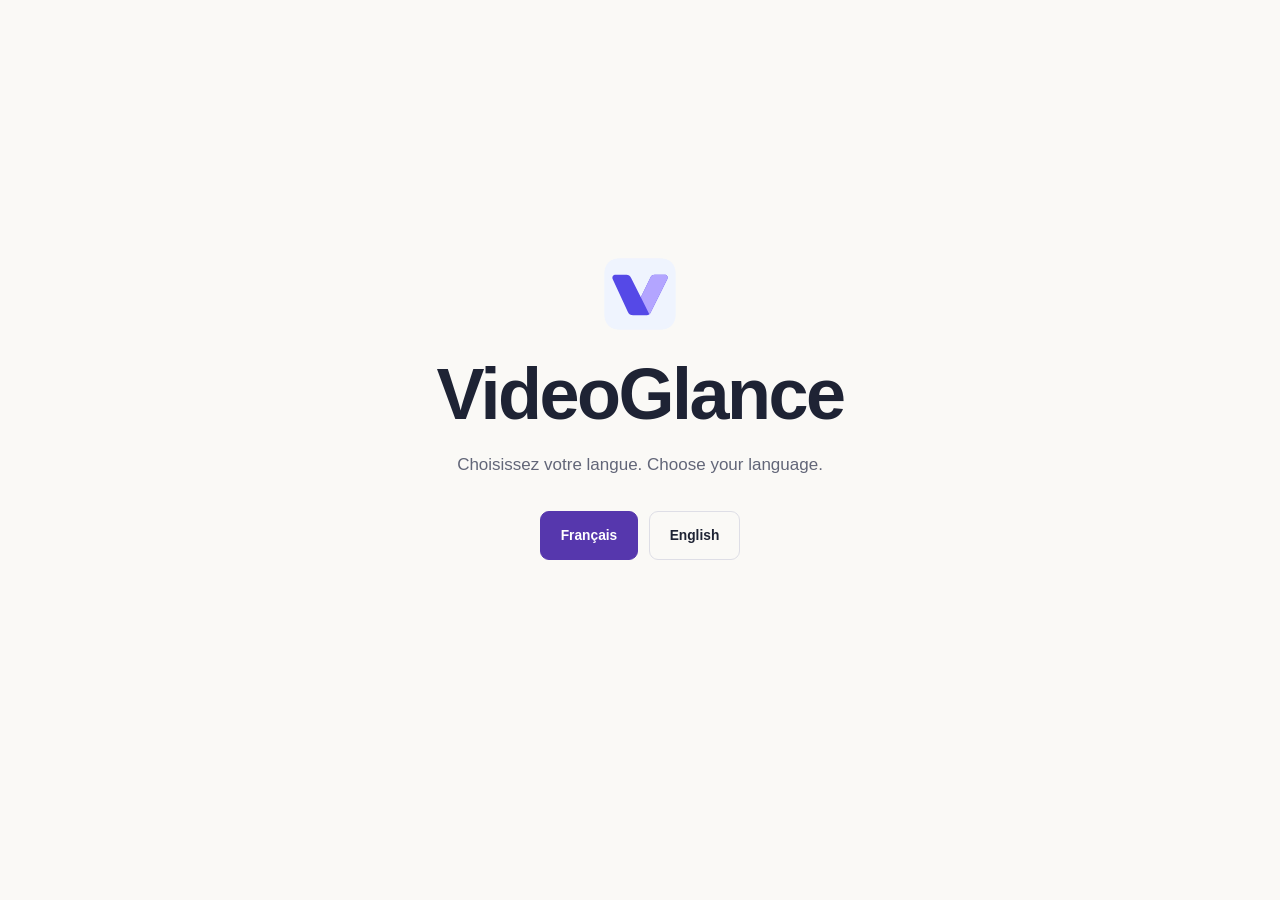
==== index.html @ 0eddb9f0 "feat(site): publish the bilingual preparation website Add the reviewed French and English home, guid" ====
<!doctype html>
<html lang="fr"><head><meta charset="utf-8">
<meta name="viewport" content="width=device-width, initial-scale=1">
<meta name="robots" content="noindex, nofollow"><title>VideoGlance — Français / English</title>
<link rel="icon" href="assets/icon.svg"><link rel="stylesheet" href="assets/site.css">
</head><body><main class="wrap language-choice"><img src="assets/icon.svg" width="88" height="88" alt="VideoGlance">
<h1>VideoGlance</h1><p>Choisissez votre langue. <span lang="en">Choose your language.</span></p>
<div class="actions"><a class="button" href="fr/index.html" lang="fr" hreflang="fr">Français</a>
<a class="button button-secondary" href="en/index.html" lang="en" hreflang="en">English</a></div>
</main></body></html>
---- assets/site.css ----
:root {
  color-scheme:light;
  --paper:#faf9f6;
  --ink:#1e2334;
  --muted:#626678;
  --purple:#5637ad;
  --line:#dedee6;
  --soft:#efedf7;
  --radius:18px;
  font-family:-apple-system,BlinkMacSystemFont,"Segoe UI",sans-serif;
  font-synthesis:none;
}
* {
  box-sizing:border-box;
}
html {
  scroll-behavior:smooth;
  scroll-padding-top:2rem;
}
body {
  margin:0;
  background:var(--paper);
  color:var(--ink);
  font-size:17px;
  line-height:1.65;
}
img {
  max-width:100%;
  height:auto;
}
a {
  color:var(--purple);
  text-underline-offset:.23em;
}
a:hover {
  text-decoration-thickness:2px;
}
a:focus-visible,summary:focus-visible,[tabindex]:focus-visible {
  outline:3px solid var(--purple);
  outline-offset:5px;
  border-radius:3px;
}
h1,h2,h3,p,figure {
  margin:0;
}
h1,h2,h3 {
  font-weight:650;
  letter-spacing:-.035em;
  line-height:1.12;
}
h2 {
  font-size:clamp(2rem,3.4vw,3rem);
  max-width:22ch;
}
h3 {
  font-size:1.35rem;
  letter-spacing:-.02em;
}
p+p {
  margin-top:1rem;
}
.wrap {
  width:min(1240px,calc(100% - 96px));
  margin-inline:auto;
}
.site-header {
  display:flex;
  align-items:center;
  gap:2rem;
  min-height:116px;
  border-bottom:1px solid var(--line);
}
.brand {
  margin-right:auto;
  display:flex;
  align-items:center;
}
.brand img {
  display:block;
  width:188px;
  height:42px;
  object-fit:contain;
}
.site-header nav {
  display:flex;
  align-items:center;
  gap:1.7rem;
}
.site-header nav a {
  font-size:.88rem;
  color:var(--ink);
  text-decoration:none;
}
.site-header a[aria-current=page] {
  color:var(--purple);
  text-decoration:underline;
}
.site-header .languages {
  gap:.65rem;
  font-size:.8rem;
  border-left:1px solid var(--line);
  padding-left:1.5rem;
}
.languages span {
  font-weight:700;
}
.languages a {
  color:var(--muted);
}
.skip-link {
  position:absolute;
  left:16px;
  top:-100px;
  z-index:10;
  background:var(--ink);
  color:white;
  padding:12px 18px;
}
.skip-link:focus {
  top:12px;
}
.hero {
  display:grid;
  grid-template-columns:.95fr 1.2fr;
  align-items:center;
  gap:4rem;
  padding:88px 0 90px;
}
.eyebrow,.section-label {
  text-transform:uppercase;
  font-size:.68rem;
  font-weight:750;
  letter-spacing:.15em;
  color:var(--purple);
  margin-bottom:1.4rem;
}
.hero-title {
  font-size:clamp(3.2rem,5vw,4.7rem);
  line-height:1.02;
  max-width:11ch;
  letter-spacing:-.055em;
}
.lead {
  font-size:1.05rem;
  line-height:1.65;
  color:var(--muted);
  max-width:43ch;
  margin-top:1.8rem;
}
.actions {
  display:flex;
  gap:.65rem;
  flex-wrap:wrap;
  margin-top:2rem;
}
.button {
  display:inline-flex;
  align-items:center;
  justify-content:center;
  padding:.85rem 1.25rem;
  border-radius:9px;
  background:var(--purple);
  color:white;
  text-decoration:none;
  font-size:.86rem;
  font-weight:650;
  line-height:1.4;
  border:1px solid var(--purple);
}
.button:hover {
  background:#44278f;
}
.button-secondary {
  background:transparent;
  color:var(--ink);
  border-color:var(--line);
}
.button-secondary:hover {
  background:var(--soft);
}
.hero-note {
  font-size:.73rem;
  color:var(--muted);
  margin-top:1.1rem;
}
.hero-visual {
  min-width:0;
  position:relative;
  padding:2rem 0;
}
.hero-visual::before {
  content:"";
  position:absolute;
  inset:0 -15px 30px -15px;
  border-radius:50% 43% 46% 39%;
  background:#ece8f6;
  z-index:-1;
}
.hero-visual img {
  display:block;
  width:100%;
  border-radius:12px;
  box-shadow:0 24px 65px -24px #2525386b;
}
.hero-visual figcaption {
  font-size:.66rem;
  line-height:1.55;
  color:var(--muted);
  padding:1rem .5rem 0;
  max-width:60ch;
}
.story,.compatibility,.faq {
  padding:76px 0;
  border-top:1px solid var(--line);
}
.story h2 {
  margin-bottom:2.4rem;
}
.feature-row {
  display:grid;
  grid-template-columns:130px 1fr;
  gap:2rem;
  padding:2.2rem 0;
  border-bottom:1px solid var(--line);
}
.feature-row:last-child {
  border-bottom:0;
  padding-bottom:0;
}
.feature-number {
  font-size:.9rem;
  font-weight:650;
  color:var(--purple);
  padding-top:.25rem;
}
.feature-row>div {
  max-width:73ch;
}
.feature-row p {
  color:var(--muted);
  margin-top:.8rem;
}
.compatibility-grid {
  display:grid;
  grid-template-columns:1.1fr 1fr;
  gap:5rem;
  margin-top:2.8rem;
}
.compatibility-grid p {
  font-size:.93rem;
  color:var(--muted);
  margin-top:1rem;
}
.format-list {
  display:flex;
  gap:.45rem;
  flex-wrap:wrap;
  list-style:none;
  padding:0;
  margin:1.1rem 0;
}
.format-list li {
  border:1px solid #cfcbdc;
  border-radius:6px;
  padding:.15rem .65rem;
  font-size:.75rem;
  font-weight:650;
}
.notice {
  border-left:3px solid #b5a5dc;
  padding:1rem 1.5rem;
  margin-top:2.5rem;
  background:var(--soft);
  border-radius:0 12px 12px 0;
}
.notice h3 {
  font-size:1rem;
}
.notice p {
  color:var(--muted);
  font-size:.88rem;
  margin-top:.6rem;
}
.availability {
  background:#29243f;
  color:#f8f6ff;
  border-radius:var(--radius);
  padding:48px 56px;
  margin:20px 0 76px;
  max-width:100%;
}
.availability .section-label {
  color:#c8baf1;
}
.availability h2 {
  font-size:2.5rem;
}
.availability p {
  max-width:79ch;
  color:#d7d3e4;
  margin-top:1.25rem;
}
.availability a {
  color:white;
}
.text-link {
  display:inline-block;
  margin-top:1.4rem;
  font-weight:650;
  font-size:.88rem;
}
.faq h2 {
  margin-bottom:2rem;
}
details {
  border-top:1px solid var(--line);
  padding:1.2rem 0;
}
details:last-child {
  border-bottom:1px solid var(--line);
}
summary {
  font-size:1rem;
  font-weight:600;
  cursor:pointer;
  list-style-position:outside;
  margin-left:1.3rem;
  padding-left:.5rem;
}
details p {
  font-size:.93rem;
  color:var(--muted);
  max-width:83ch;
  padding:1rem 1.8rem .25rem;
}
.site-footer {
  background:#eeedf0;
  margin-top:30px;
  padding:42px 0;
}
.footer-inner {
  display:flex;
  gap:2rem;
  justify-content:space-between;
  align-items:center;
}
.footer-name {
  font-size:1.3rem;
  font-weight:750;
  letter-spacing:-.04em;
}
.site-footer p+p {
  font-size:.75rem;
  margin-top:.25rem;
  color:var(--muted);
}
.site-footer nav {
  display:flex;
  flex-wrap:wrap;
  gap:1.5rem;
  font-size:.8rem;
}
.document-page {
  padding-top:64px;
  padding-bottom:64px;
}
.document-layout {
  display:grid;
  grid-template-columns:220px minmax(0,1fr);
  gap:4rem;
}
.toc {
  position:sticky;
  top:30px;
  align-self:start;
  font-size:.77rem;
  line-height:1.5;
}
.toc strong {
  display:block;
  margin-bottom:1rem;
}
.toc ol {
  list-style:none;
  padding:0;
  margin:0;
}
.toc li+li {
  margin-top:.8rem;
}
.toc a {
  color:var(--muted);
  text-decoration:none;
}
.toc a:hover {
  color:var(--purple);
}
.prose {
  min-width:0;
  max-width:77ch;
}
.prose h1,.status-page h1 {
  font-size:clamp(2.6rem,5vw,4rem);
  margin-bottom:2rem;
  max-width:18ch;
}
.prose h2 {
  font-size:1.9rem;
  margin:2.7rem 0 1.1rem;
  max-width:100%;
}
.prose h3 {
  margin-top:1.8rem;
}
.prose p,.prose ul,.prose ol {
  font-size:.95rem;
  line-height:1.8;
  margin-bottom:1.1rem;
}
.prose p+p {
  margin-top:0;
}
.prose li+li {
  margin-top:.5rem;
}
.prose code {
  font-family:ui-monospace,SFMono-Regular,monospace;
  font-size:.88em;
  background:var(--soft);
  padding:.1rem .3rem;
  border-radius:4px;
}
.table-scroll {
  overflow:auto;
  max-width:100%;
  margin:1.5rem 0;
  border:1px solid var(--line);
  border-radius:10px;
}
table {
  border-collapse:collapse;
  width:100%;
  font-size:.83rem;
  line-height:1.5;
  text-align:left;
}
th,td {
  padding:.85rem 1rem;
  vertical-align:top;
  border-bottom:1px solid var(--line);
}
th {
  background:#efedf3;
  font-weight:650;
}
tr:last-child td {
  border-bottom:0;
}
.status-page {
  max-width:88ch;
  margin-inline:auto;
}
.status-page h2 {
  font-size:1.8rem;
  margin:2.5rem 0 1rem;
}
.status-page p,.status-page li {
  font-size:.95rem;
  color:var(--muted);
}
.status-page .notice p {
  margin-bottom:0;
}
.stage-label {
  display:inline-block;
  background:var(--soft);
  color:var(--purple);
  font-size:.7rem;
  font-weight:650;
  padding:.25rem .65rem;
  border-radius:99px;
  margin-bottom:1rem;
}
.guide-notice {
  font-size:.8rem;
  color:var(--muted);
  border-bottom:1px solid var(--line);
  padding-bottom:1.5rem;
  margin-bottom:2rem;
}
@media(max-width:1000px) {
  .wrap {
    width:calc(100% - 56px);
  }
  .hero {
    gap:2.5rem;
  }
  .hero-title {
    font-size:3.5rem;
  }
  .site-header nav {
    gap:1.1rem;
  }
  .site-header {
    gap:1.4rem;
  }
  .brand img {
    width:160px;
  }
  .hero .actions {
    flex-direction:column;
    align-items:flex-start;
  }
  .compatibility-grid {
    gap:2.5rem;
  }
  .document-layout {
    grid-template-columns:180px minmax(0,1fr);
    gap:2rem;
  }
}
@media(max-width:760px) {
  .wrap {
    width:calc(100% - 40px);
  }
  .site-header {
    min-height:108px;
    flex-wrap:wrap;
    gap:.9rem;
    padding-block:20px;
  }
  .brand img {
    width:158px;
    height:32px;
  }
  .site-header>nav:not(.languages) {
    order:3;
    width:100%;
    gap:1.5rem;
  }
  .site-header nav a {
    font-size:.8rem;
  }
  .site-header .languages {
    padding-left:1rem;
    gap:.5rem;
  }
  .hero {
    grid-template-columns:1fr;
    padding:56px 0 48px;
    gap:1rem;
  }
  .hero-title {
    font-size:clamp(3.2rem,10vw,4.6rem);
    max-width:13ch;
  }
  .hero-copy {
    max-width:35rem;
  }
  .hero .actions {
    flex-direction:row;
    align-items:center;
  }
  .lead {
    font-size:1rem;
  }
  .hero-visual {
    max-width:600px;
    margin:1.4rem auto 0;
    width:100%;
    padding-bottom:0;
  }
  .hero-visual::before {
    inset:0 -8px 25px;
  }
  .hero-visual figcaption {
    font-size:.64rem;
  }
  .story,.compatibility,.faq {
    padding:48px 0;
  }
  .feature-row {
    grid-template-columns:36px minmax(0,1fr);
    gap:1rem;
    padding:1.8rem 0;
  }
  .feature-row h3 {
    font-size:1.2rem;
  }
  .feature-row p {
    font-size:.92rem;
  }
  .compatibility-grid {
    grid-template-columns:1fr;
    gap:2rem;
    margin-top:2rem;
  }
  .availability {
    padding:32px 24px;
    margin:10px 0 48px;
  }
  .availability h2 {
    font-size:2rem;
  }
  .availability p {
    font-size:.92rem;
  }
  .footer-inner {
    align-items:flex-start;
    flex-direction:column;
  }
  .document-page {
    padding-block:42px;
  }
  .document-layout {
    grid-template-columns:1fr;
    gap:2.5rem;
  }
  .toc {
    position:static;
    padding-bottom:1.5rem;
    border-bottom:1px solid var(--line);
  }
  .toc ol {
    columns:2;
    column-gap:1.5rem;
  }
  .toc li {
    break-inside:avoid;
  }
  .prose h1,.status-page h1 {
    font-size:2.7rem;
  }
  .prose h2 {
    font-size:1.65rem;
  }
  .prose ul,.prose ol {
    padding-left:1.4rem;
  }
  .table-scroll th,.table-scroll td {
    min-width:140px;
  }
  summary {
    font-size:.95rem;
  }
  details p {
    padding-inline:.5rem;
  }
  .notice {
    padding:1rem 1.1rem;
  }
}
@media(prefers-reduced-motion:reduce) {
  html {
    scroll-behavior:auto;
  }
}
.language-choice {
  min-height:90vh;
  display:flex;
  flex-direction:column;
  align-items:center;
  justify-content:center;
  text-align:center;
  padding-block:48px;
}
.language-choice h1 {
  font-size:clamp(2.8rem,9vw,4.5rem);
  margin:1rem 0;
}
.language-choice p {
  color:var(--muted);
}
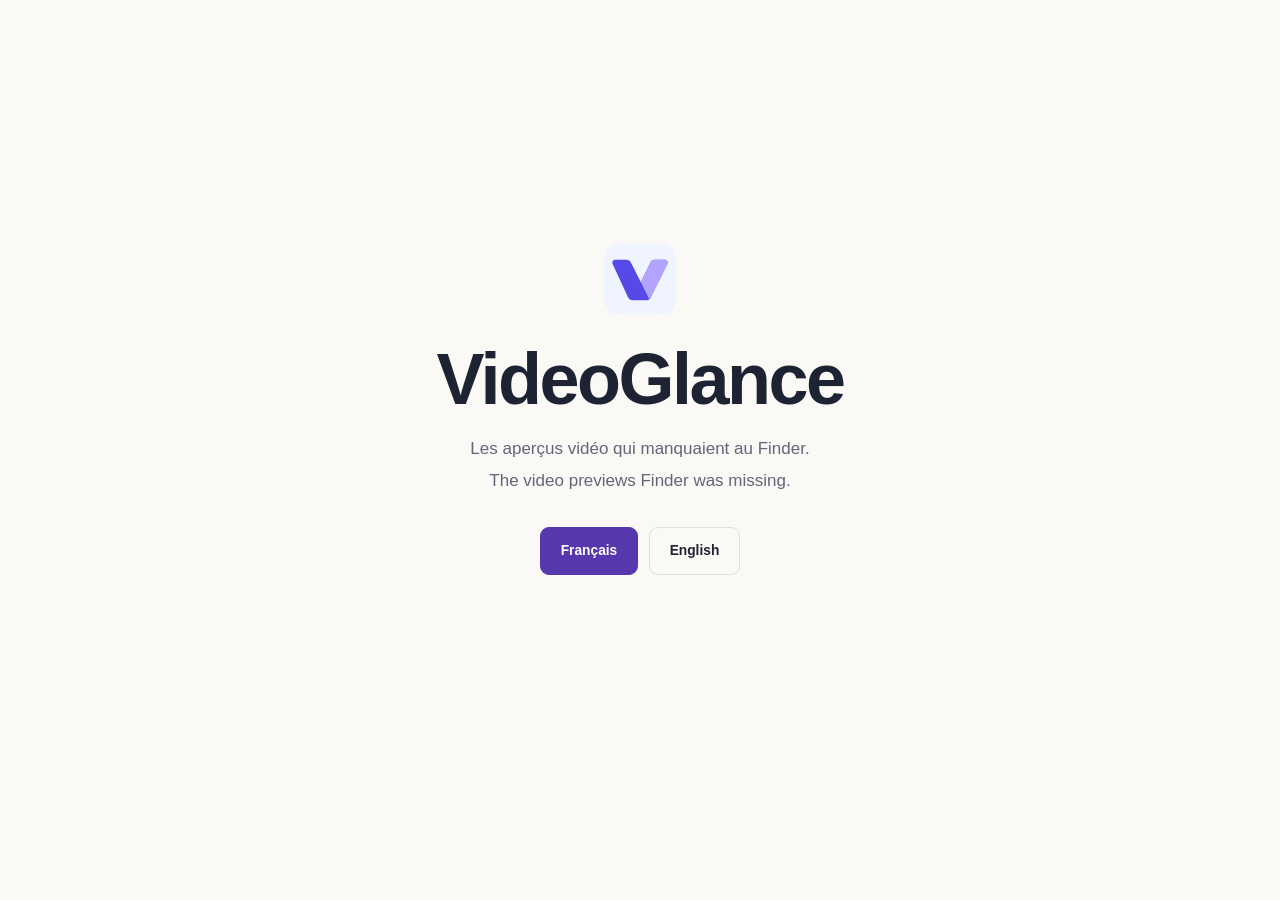
==== commit bb79b27e: "feat(site): publish the redesign with the VideoGlance 1.1 download Replace the preparation pages wit" ====
--- a/index.html
+++ b/index.html
@@ -1,10 +1,42 @@
 <!doctype html>
-<html lang="fr"><head><meta charset="utf-8">
-<meta name="viewport" content="width=device-width, initial-scale=1">
-<meta name="robots" content="noindex, nofollow"><title>VideoGlance — Français / English</title>
-<link rel="icon" href="assets/icon.svg"><link rel="stylesheet" href="assets/site.css">
-</head><body><main class="wrap language-choice"><img src="assets/icon.svg" width="88" height="88" alt="VideoGlance">
-<h1>VideoGlance</h1><p>Choisissez votre langue. <span lang="en">Choose your language.</span></p>
-<div class="actions"><a class="button" href="fr/index.html" lang="fr" hreflang="fr">Français</a>
-<a class="button button-secondary" href="en/index.html" lang="en" hreflang="en">English</a></div>
-</main></body></html>+<html lang="fr">
+<head>
+  <meta charset="utf-8">
+  <meta name="viewport" content="width=device-width, initial-scale=1">
+  <meta name="robots" content="noindex, nofollow">
+  <title>VideoGlance — Aperçus vidéo pour le Finder · Video previews for Finder</title>
+  <meta name="description" content="Aperçus Quick Look des vidéos MKV et WebM sur Mac. Quick Look previews for MKV and WebM videos on Mac.">
+  <link rel="canonical" href="https://videoglance.app/">
+  <link rel="alternate" hreflang="fr" href="https://videoglance.app/fr/">
+  <link rel="alternate" hreflang="en" href="https://videoglance.app/en/">
+  <link rel="alternate" hreflang="x-default" href="https://videoglance.app/">
+  <meta property="og:type" content="website">
+  <meta property="og:site_name" content="VideoGlance">
+  <meta property="og:locale" content="fr_FR">
+  <meta property="og:locale:alternate" content="en_US">
+  <meta property="og:url" content="https://videoglance.app/">
+  <meta property="og:title" content="VideoGlance — Aperçus vidéo pour le Finder · Video previews for Finder">
+  <meta property="og:description" content="Aperçus Quick Look des vidéos MKV et WebM sur Mac. Quick Look previews for MKV and WebM videos on Mac.">
+  <meta property="og:image" content="https://videoglance.app/assets/quicklook-demo.jpg">
+  <meta property="og:image:width" content="1940">
+  <meta property="og:image:height" content="890">
+  <meta property="og:image:alt" content="Une vidéo MKV lue dans la fenêtre Quick Look du Finder avec VideoGlance.">
+  <meta name="twitter:card" content="summary_large_image">
+  <script type="application/ld+json">{"@context": "https://schema.org", "@type": "WebSite", "name": "VideoGlance", "url": "https://videoglance.app/", "inLanguage": ["fr", "en"]}</script>
+  <meta name="theme-color" content="#5637ad">
+  <link rel="icon" type="image/svg+xml" href="assets/icon.svg">
+  <link rel="stylesheet" href="assets/site.css">
+</head>
+<body>
+  <main class="wrap language-choice">
+    <img src="assets/icon.svg" width="88" height="88" alt="VideoGlance">
+    <h1>VideoGlance</h1>
+    <p>Les aperçus vidéo qui manquaient au Finder.</p>
+    <p lang="en">The video previews Finder was missing.</p>
+    <div class="actions">
+      <a class="button" href="fr/" lang="fr" hreflang="fr">Français</a>
+      <a class="button button-secondary" href="en/" lang="en" hreflang="en">English</a>
+    </div>
+  </main>
+</body>
+</html>
--- a/assets/site.css
+++ b/assets/site.css
@@ -1,6 +1,7 @@
 :root {
   color-scheme:light;
   --paper:#faf9f6;
+  --card:#ffffff;
   --ink:#1e2334;
   --muted:#626678;
   --purple:#5637ad;
@@ -91,9 +92,34 @@
   color:var(--ink);
   text-decoration:none;
 }
+.site-header nav a:hover {
+  color:var(--purple);
+}
 .site-header a[aria-current=page] {
   color:var(--purple);
   text-decoration:underline;
+}
+.site-header .nav-cta {
+  border:1px solid var(--purple);
+  color:var(--purple);
+  border-radius:99px;
+  padding:.4rem .95rem;
+  font-weight:650;
+}
+.site-header .nav-cta:hover,.site-header .nav-cta[aria-current=page] {
+  background:var(--purple);
+  color:white;
+  text-decoration:none;
+}
+.site-header .nav-support {
+  color:var(--purple);
+  font-weight:600;
+  text-decoration:underline;
+  text-decoration-color:#c5bbdf;
+  white-space:nowrap;
+}
+.site-header .nav-support:hover {
+  text-decoration-color:currentColor;
 }
 .site-header .languages {
   gap:.65rem;
@@ -104,8 +130,10 @@
 .languages span {
   font-weight:700;
 }
-.languages a {
-  color:var(--muted);
+.site-header .languages a {
+  color:var(--muted);
+  font-size:.8rem;
+  text-decoration:underline;
 }
 .skip-link {
   position:absolute;
@@ -144,7 +172,7 @@
   font-size:1.05rem;
   line-height:1.65;
   color:var(--muted);
-  max-width:43ch;
+  max-width:46ch;
   margin-top:1.8rem;
 }
 .actions {
@@ -179,7 +207,7 @@
   background:var(--soft);
 }
 .hero-note {
-  font-size:.73rem;
+  font-size:.75rem;
   color:var(--muted);
   margin-top:1.1rem;
 }
@@ -202,84 +230,132 @@
   border-radius:12px;
   box-shadow:0 24px 65px -24px #2525386b;
 }
-.hero-visual figcaption {
-  font-size:.66rem;
+.hero-visual figcaption,.page-figure figcaption {
+  font-size:.7rem;
   line-height:1.55;
   color:var(--muted);
   padding:1rem .5rem 0;
   max-width:60ch;
 }
-.story,.compatibility,.faq {
+.steps-section,.story,.benefits-section,.formats-section,.faq {
   padding:76px 0;
   border-top:1px solid var(--line);
 }
+.steps,.benefits {
+  display:grid;
+  grid-template-columns:repeat(3,minmax(0,1fr));
+  gap:1.2rem;
+  list-style:none;
+  padding:0;
+  margin:2.6rem 0 0;
+}
+.steps {
+  counter-reset:step;
+}
+.steps li,.benefits li {
+  background:var(--card);
+  border:1px solid var(--line);
+  border-radius:14px;
+  padding:1.6rem 1.6rem 1.7rem;
+}
+.steps li {
+  counter-increment:step;
+}
+.steps li::before {
+  content:counter(step);
+  display:grid;
+  place-items:center;
+  width:2.1rem;
+  height:2.1rem;
+  border-radius:50%;
+  background:var(--soft);
+  color:var(--purple);
+  font-weight:750;
+  font-size:.9rem;
+  margin-bottom:1.1rem;
+}
+.steps h3,.benefits h3 {
+  font-size:1.12rem;
+}
+.steps p,.benefits p {
+  color:var(--muted);
+  font-size:.92rem;
+  margin-top:.6rem;
+}
 .story h2 {
   margin-bottom:2.4rem;
 }
 .feature-row {
   display:grid;
-  grid-template-columns:130px 1fr;
+  grid-template-columns:minmax(0,1.2fr) minmax(0,.9fr);
   gap:2rem;
+  align-items:start;
   padding:2.2rem 0;
   border-bottom:1px solid var(--line);
 }
-.feature-row:last-child {
+.feature-row:last-of-type {
   border-bottom:0;
   padding-bottom:0;
 }
-.feature-number {
-  font-size:.9rem;
-  font-weight:650;
-  color:var(--purple);
-  padding-top:.25rem;
-}
 .feature-row>div {
-  max-width:73ch;
+  min-width:0;
 }
 .feature-row p {
   color:var(--muted);
   margin-top:.8rem;
 }
-.compatibility-grid {
-  display:grid;
-  grid-template-columns:1.1fr 1fr;
-  gap:5rem;
-  margin-top:2.8rem;
-}
-.compatibility-grid p {
-  font-size:.93rem;
-  color:var(--muted);
-  margin-top:1rem;
+.feature-demo {
+  min-width:0;
+  width:100%;
+  max-width:420px;
+  justify-self:end;
+  margin:0;
+}
+.media-credit {
+  font-size:.72rem;
+  line-height:1.6;
+  color:var(--muted);
+  margin-top:2rem;
+  max-width:90ch;
+}
+.feature-demo video {
+  display:block;
+  width:auto;
+  max-width:100%;
+  height:auto;
+  max-height:280px;
+  margin-inline:auto;
+  object-fit:contain;
+  background:#211d1a;
+  border-radius:12px;
+  box-shadow:0 16px 45px -30px #2525386b;
+}
+.formats-section>p {
+  color:var(--muted);
+  max-width:70ch;
 }
 .format-list {
   display:flex;
-  gap:.45rem;
+  gap:.5rem;
   flex-wrap:wrap;
   list-style:none;
   padding:0;
-  margin:1.1rem 0;
-}
-.format-list li {
+  margin:2rem 0 1.4rem;
+}
+.format-list a {
+  display:block;
   border:1px solid #cfcbdc;
-  border-radius:6px;
-  padding:.15rem .65rem;
-  font-size:.75rem;
+  border-radius:8px;
+  padding:.35rem .85rem;
+  font-size:.82rem;
   font-weight:650;
-}
-.notice {
-  border-left:3px solid #b5a5dc;
-  padding:1rem 1.5rem;
-  margin-top:2.5rem;
-  background:var(--soft);
-  border-radius:0 12px 12px 0;
-}
-.notice h3 {
-  font-size:1rem;
-}
-.notice p {
-  color:var(--muted);
-  font-size:.88rem;
-  margin-top:.6rem;
+  color:var(--ink);
+  text-decoration:none;
+  background:var(--card);
+}
+.format-list a:hover {
+  border-color:var(--purple);
+  color:var(--purple);
 }
 .availability {
   background:#29243f;
@@ -316,7 +392,7 @@
   border-top:1px solid var(--line);
   padding:1.2rem 0;
 }
-details:last-child {
+details:last-of-type {
   border-bottom:1px solid var(--line);
 }
 summary {
@@ -336,33 +412,94 @@
 .site-footer {
   background:#eeedf0;
   margin-top:30px;
-  padding:42px 0;
+  padding:48px 0 32px;
 }
 .footer-inner {
   display:flex;
-  gap:2rem;
-  justify-content:space-between;
-  align-items:center;
+  gap:3rem;
+  align-items:flex-start;
+}
+.footer-brand {
+  margin-right:auto;
 }
 .footer-name {
   font-size:1.3rem;
   font-weight:750;
   letter-spacing:-.04em;
 }
-.site-footer p+p {
+.footer-brand p+p {
+  font-size:.8rem;
+  margin-top:.25rem;
+  color:var(--muted);
+}
+.footer-links {
+  display:flex;
+  flex-direction:column;
+  gap:.45rem;
+  font-size:.82rem;
+  min-width:150px;
+}
+.footer-support {
+  max-width:42ch;
+  margin-top:1.5rem;
+}
+.footer-support p {
+  font-size:.8rem;
+  color:var(--muted);
+}
+.footer-support .button {
+  margin:.75rem 0 .5rem;
+}
+.footer-support .support-test {
+  color:var(--purple);
+  font-weight:700;
+  margin-bottom:.5rem;
+}
+.footer-links p {
+  font-size:.68rem;
+  font-weight:750;
+  letter-spacing:.12em;
+  text-transform:uppercase;
+  color:var(--muted);
+  margin-bottom:.3rem;
+}
+.footer-links a {
+  color:var(--ink);
+  text-decoration:none;
+}
+.footer-links a:hover,.footer-links a[aria-current=page] {
+  color:var(--purple);
+  text-decoration:underline;
+}
+.footer-legal {
+  font-size:.7rem;
+  color:var(--muted);
+  border-top:1px solid #dcdbe2;
+  margin-top:2.2rem;
+  padding-top:1.2rem;
+}
+.document-page {
+  padding-top:40px;
+  padding-bottom:64px;
+}
+.breadcrumb {
   font-size:.75rem;
-  margin-top:.25rem;
-  color:var(--muted);
-}
-.site-footer nav {
+  color:var(--muted);
+  margin-bottom:2.2rem;
+}
+.breadcrumb ol {
   display:flex;
   flex-wrap:wrap;
-  gap:1.5rem;
-  font-size:.8rem;
-}
-.document-page {
-  padding-top:64px;
-  padding-bottom:64px;
+  list-style:none;
+  padding:0;
+  margin:0;
+}
+.breadcrumb li+li::before {
+  content:"›";
+  padding:0 .55rem;
+}
+.breadcrumb a {
+  color:var(--muted);
 }
 .document-layout {
   display:grid;
@@ -399,10 +536,10 @@
   min-width:0;
   max-width:77ch;
 }
-.prose h1,.status-page h1 {
-  font-size:clamp(2.6rem,5vw,4rem);
-  margin-bottom:2rem;
-  max-width:18ch;
+.prose h1,.page-intro h1 {
+  font-size:clamp(2.4rem,4.6vw,3.6rem);
+  margin-bottom:1.6rem;
+  max-width:20ch;
 }
 .prose h2 {
   font-size:1.9rem;
@@ -430,6 +567,13 @@
   padding:.1rem .3rem;
   border-radius:4px;
 }
+.guide-notice {
+  font-size:.85rem;
+  color:var(--muted);
+  background:var(--soft);
+  border-radius:10px;
+  padding:.85rem 1.1rem;
+}
 .table-scroll {
   overflow:auto;
   max-width:100%;
@@ -456,39 +600,199 @@
 tr:last-child td {
   border-bottom:0;
 }
-.status-page {
-  max-width:88ch;
+.page,.narrow-page .breadcrumb {
+  max-width:900px;
   margin-inline:auto;
 }
-.status-page h2 {
+.page-intro {
+  padding-bottom:2.4rem;
+}
+.page-intro .lead {
+  max-width:62ch;
+  margin-top:0;
+}
+.page-section {
+  padding:2.2rem 0 .4rem;
+}
+.page h2 {
   font-size:1.8rem;
-  margin:2.5rem 0 1rem;
-}
-.status-page p,.status-page li {
-  font-size:.95rem;
-  color:var(--muted);
-}
-.status-page .notice p {
-  margin-bottom:0;
+  max-width:100%;
+}
+.page-section h2 {
+  margin-bottom:1rem;
+}
+.page-section p,.page-section li,.faq-group p {
+  font-size:.97rem;
+  color:var(--muted);
+}
+.page-section ul,.page-section ol {
+  padding-left:1.4rem;
+  margin:1rem 0;
+}
+.page-section li+li {
+  margin-top:.45rem;
+}
+.page-section strong {
+  color:var(--ink);
+}
+.page-section code,.faq-group code {
+  font-family:ui-monospace,SFMono-Regular,monospace;
+  font-size:.88em;
+  color:var(--ink);
+  background:var(--soft);
+  padding:.1rem .3rem;
+  border-radius:4px;
+}
+.page-section pre {
+  margin:1rem 0;
+  padding:.85rem 1.1rem;
+  background:var(--soft);
+  border-radius:10px;
+  white-space:pre-wrap;
+  overflow-wrap:anywhere;
+}
+.page-section pre code {
+  padding:0;
+  background:none;
+}
+.page-section .digest {
+  overflow-wrap:anywhere;
+}
+.numbered li::marker {
+  color:var(--purple);
+  font-weight:750;
+}
+.page-figure {
+  margin:0 0 1.4rem;
+}
+.page-figure+.media-credit {
+  margin:0 0 1rem;
+}
+.page-figure img {
+  display:block;
+  width:100%;
+  border-radius:12px;
+  box-shadow:0 24px 65px -30px #2525386b;
+}
+.format-grid {
+  display:grid;
+  grid-template-columns:repeat(2,minmax(0,1fr));
+  gap:1rem;
+}
+.format-card {
+  background:var(--card);
+  border:1px solid var(--line);
+  border-radius:14px;
+  padding:1.5rem 1.6rem;
+}
+.format-card h2 {
+  font-size:1.35rem;
+}
+.format-card p {
+  font-size:.92rem;
+  color:var(--muted);
+  margin-top:.6rem;
+}
+.format-card .extensions {
+  font-family:ui-monospace,SFMono-Regular,monospace;
+  font-size:.78rem;
+  color:var(--purple);
+  margin-top:.35rem;
+}
+.codec-list,.requirements {
+  margin:1.4rem 0;
+  border:1px solid var(--line);
+  border-radius:12px;
+  background:var(--card);
+}
+.codec-list div,.requirements div {
+  display:grid;
+  grid-template-columns:140px minmax(0,1fr);
+  gap:1rem;
+  padding:.9rem 1.2rem;
+}
+.codec-list div+div,.requirements div+div {
+  border-top:1px solid var(--line);
+}
+.codec-list dt,.requirements dt {
+  font-weight:650;
+  font-size:.9rem;
+}
+.codec-list dd,.requirements dd {
+  margin:0;
+  font-size:.92rem;
+  color:var(--muted);
+}
+.cta-card {
+  background:#29243f;
+  color:#f8f6ff;
+  border-radius:var(--radius);
+  padding:40px 44px;
+  margin-top:3rem;
+}
+.cta-card h2 {
+  font-size:2rem;
+}
+.cta-card p {
+  color:#d7d3e4;
+  margin-top:1rem;
+  max-width:62ch;
+}
+.cta-card .button-secondary {
+  color:white;
+  border-color:#5a5378;
+}
+.cta-card .button-secondary:hover {
+  background:#3a3456;
+}
+.faq-group {
+  padding-top:2rem;
+}
+.faq-group+.faq-group {
+  margin-top:1.2rem;
+  border-top:1px solid var(--line);
+}
+.faq-group h2 {
+  margin-bottom:.4rem;
+}
+.faq-group h3 {
+  font-size:1.12rem;
+  margin-top:1.6rem;
+}
+.faq-group p {
+  margin-top:.5rem;
+  max-width:75ch;
 }
 .stage-label {
   display:inline-block;
   background:var(--soft);
   color:var(--purple);
-  font-size:.7rem;
+  font-size:.72rem;
   font-weight:650;
-  padding:.25rem .65rem;
+  padding:.25rem .7rem;
   border-radius:99px;
   margin-bottom:1rem;
 }
-.guide-notice {
-  font-size:.8rem;
-  color:var(--muted);
-  border-bottom:1px solid var(--line);
-  padding-bottom:1.5rem;
-  margin-bottom:2rem;
+@media(max-width:1100px) {
+  .site-header {
+    flex-wrap:wrap;
+    padding-block:20px;
+    gap:.9rem;
+  }
+  .site-header>.primary-nav {
+    order:3;
+    width:100%;
+    flex-wrap:wrap;
+  }
 }
 @media(max-width:1000px) {
+  .feature-row {
+    grid-template-columns:minmax(0,1fr);
+  }
+  .feature-demo {
+    grid-column:auto;
+    justify-self:start;
+  }
   .wrap {
     width:calc(100% - 56px);
   }
@@ -511,35 +815,36 @@
     flex-direction:column;
     align-items:flex-start;
   }
-  .compatibility-grid {
-    gap:2.5rem;
+  .steps,.benefits {
+    grid-template-columns:repeat(2,minmax(0,1fr));
   }
   .document-layout {
     grid-template-columns:180px minmax(0,1fr);
     gap:2rem;
   }
+  .footer-inner {
+    flex-wrap:wrap;
+  }
+  .footer-brand {
+    flex-basis:100%;
+  }
 }
 @media(max-width:760px) {
   .wrap {
-    width:calc(100% - 40px);
+    width:calc(100% - 32px);
   }
   .site-header {
     min-height:108px;
-    flex-wrap:wrap;
-    gap:.9rem;
-    padding-block:20px;
   }
   .brand img {
     width:158px;
     height:32px;
   }
-  .site-header>nav:not(.languages) {
-    order:3;
-    width:100%;
-    gap:1.5rem;
+  .site-header>.primary-nav {
+    gap:.6rem 1.3rem;
   }
   .site-header nav a {
-    font-size:.8rem;
+    font-size:.82rem;
   }
   .site-header .languages {
     padding-left:1rem;
@@ -551,7 +856,7 @@
     gap:1rem;
   }
   .hero-title {
-    font-size:clamp(3.2rem,10vw,4.6rem);
+    font-size:clamp(3rem,12vw,4.6rem);
     max-width:13ch;
   }
   .hero-copy {
@@ -573,14 +878,14 @@
   .hero-visual::before {
     inset:0 -8px 25px;
   }
-  .hero-visual figcaption {
-    font-size:.64rem;
-  }
-  .story,.compatibility,.faq {
+  .steps-section,.story,.benefits-section,.formats-section,.faq {
     padding:48px 0;
   }
+  .steps,.benefits,.format-grid {
+    grid-template-columns:minmax(0,1fr);
+  }
   .feature-row {
-    grid-template-columns:36px minmax(0,1fr);
+    grid-template-columns:minmax(0,1fr);
     gap:1rem;
     padding:1.8rem 0;
   }
@@ -590,27 +895,29 @@
   .feature-row p {
     font-size:.92rem;
   }
-  .compatibility-grid {
-    grid-template-columns:1fr;
-    gap:2rem;
-    margin-top:2rem;
-  }
-  .availability {
+  .feature-demo {
+    grid-column:1 / -1;
+    justify-self:center;
+  }
+  .availability,.cta-card {
     padding:32px 24px;
     margin:10px 0 48px;
   }
-  .availability h2 {
-    font-size:2rem;
+  .cta-card {
+    margin:2.4rem 0 0;
+  }
+  .availability h2,.cta-card h2 {
+    font-size:1.9rem;
   }
   .availability p {
     font-size:.92rem;
   }
   .footer-inner {
-    align-items:flex-start;
     flex-direction:column;
+    gap:1.8rem;
   }
   .document-page {
-    padding-block:42px;
+    padding-block:28px 42px;
   }
   .document-layout {
     grid-template-columns:1fr;
@@ -628,11 +935,11 @@
   .toc li {
     break-inside:avoid;
   }
-  .prose h1,.status-page h1 {
-    font-size:2.7rem;
-  }
-  .prose h2 {
-    font-size:1.65rem;
+  .prose h1,.page-intro h1 {
+    font-size:2.3rem;
+  }
+  .prose h2,.page h2 {
+    font-size:1.55rem;
   }
   .prose ul,.prose ol {
     padding-left:1.4rem;
@@ -640,14 +947,15 @@
   .table-scroll th,.table-scroll td {
     min-width:140px;
   }
+  .codec-list div,.requirements div {
+    grid-template-columns:1fr;
+    gap:.2rem;
+  }
   summary {
     font-size:.95rem;
   }
   details p {
     padding-inline:.5rem;
-  }
-  .notice {
-    padding:1rem 1.1rem;
   }
 }
 @media(prefers-reduced-motion:reduce) {
@@ -671,3 +979,6 @@
 .language-choice p {
   color:var(--muted);
 }
+.language-choice p+p {
+  margin-top:.2rem;
+}
